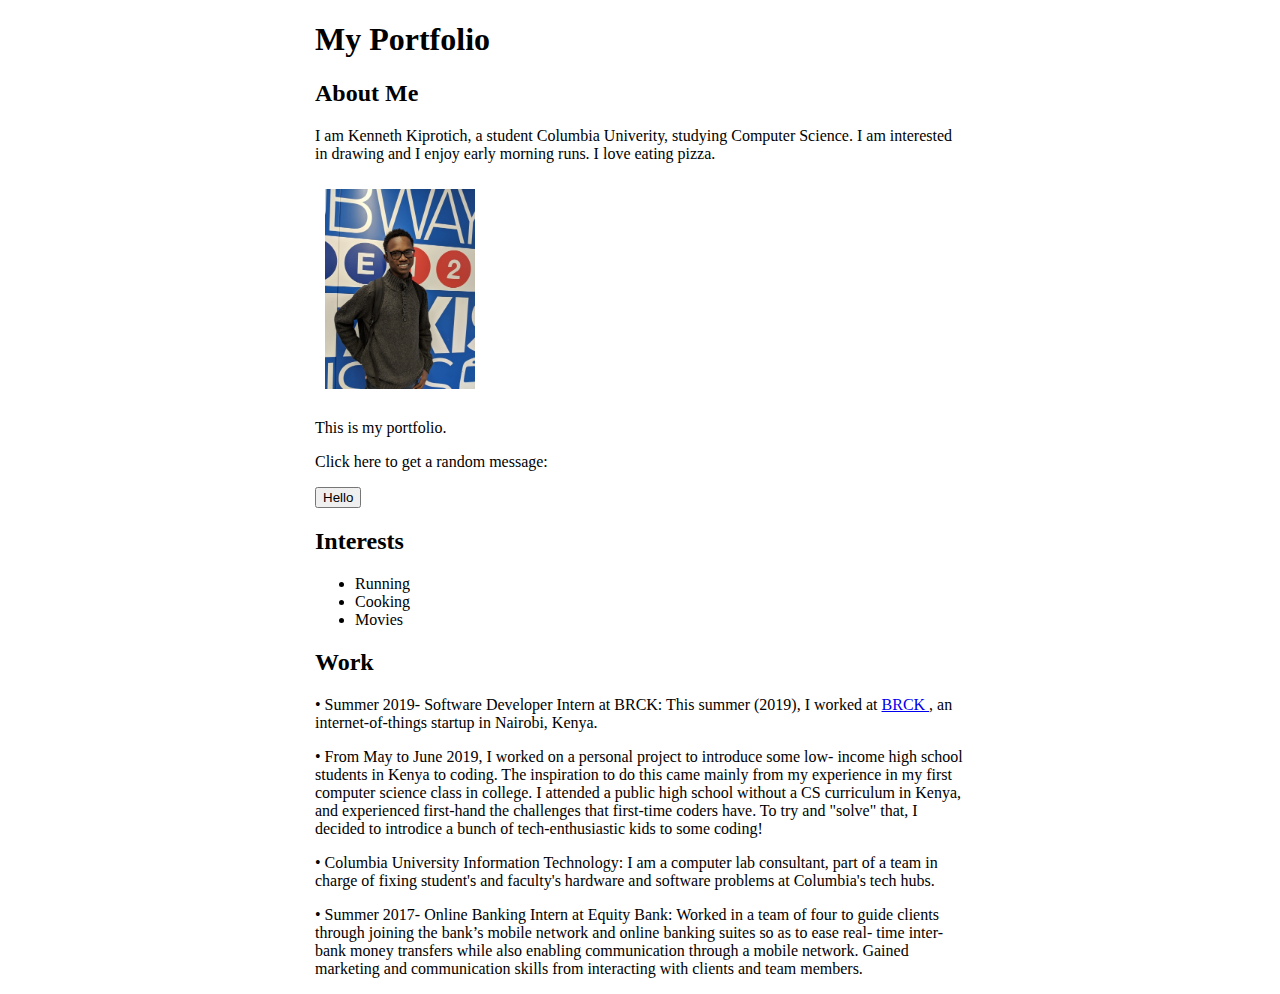
==== portfolio/src/main/webapp/index.html @ b91f3f1b "add more decriptive details to main page" ====
<!DOCTYPE html>
<html>
  <head>
    <meta charset="UTF-8">
    <meta name="description" content="Kenneth's Personal Website">
    <meta name="keywords" content="Kenneth, Kiprotich">
    <meta name="author" content="Kenneth Kiprotich">
    <meta name="viewport" content="width=device-width, initial-scale=1.0">
    <title>My Portfolio: Kenneth Kiprotich</title>
    <link rel="stylesheet" href="style.css">
    <link rel="stylesheet" href="https://fonts.googleapis.com/css?family=Source+Sans+Pro:300,400">
    <script src="script.js"></script>
  </head>
  <body>
    <div id="content">
      <h1>My Portfolio </h1>
      <h2>About Me</h2>
      <p> I am Kenneth Kiprotich, a student Columbia Univerity, studying Computer Science.
          I am interested in drawing and I enjoy early morning runs. I love eating pizza. </p>
      <div class="image-thumbs">
          <a href="images/KennethKiprotich.jpg"><img src="images/KennethKiprotich.jpg"/></a>
          <!-- <a href="images/stanley-1.jpg"><img src="images/stanley-1.jpg"/></a> -->
      </div>
      <p>This is my portfolio.</p>
      <p>Click here to get a random message:</p>
     
      <button onclick="addRandomGreeting()">Hello</button>
      <div id="greeting-container"></div>

      <div class="interests">
        <h2>Interests</h2>
             <ul>
              <li>Running</li>
              <li>Cooking</li>
              <li>Movies</li>
            </ul>
      </div>
      <div class="work">
        <h2> Work </h2>
        <p>•  Summer 2019- Software Developer Intern at BRCK: This summer (2019), I worked at 
            <a href="https://www.brck.com/iot/"> BRCK </a>, an internet-of-things startup in 
            Nairobi, Kenya.</p>
        <p>•  From May to June 2019, I worked on a personal project to introduce some low-
            income high school students in Kenya to coding. The inspiration to do this came 
            mainly from my experience in my first computer science class in college. I attended 
            a public high school without a CS curriculum in Kenya, and experienced first-hand the
          challenges that first-time coders have. To try and "solve" that, I decided to introdice 
          a bunch of tech-enthusiastic kids to some coding!</p>
        <p>•  Columbia University Information Technology: I am a computer lab consultant, part of 
            a team in charge of fixing student's and faculty's hardware and software problems at 
            Columbia's tech hubs.</p>
        <p>•  Summer 2017- Online Banking Intern at Equity Bank:  Worked in a team of four to 
            guide clients through joining the bank’s mobile network and online banking suites so 
            as to ease real- time inter-bank money transfers while also enabling communication 
            through a mobile network. Gained marketing and communication skills from interacting 
            with clients and team members.</p>
      </div>
    </div>
  </body>
</html>
---- portfolio/src/main/webapp/style.css ----
#content {
  margin-left: auto;
  margin-right: auto;
  width: 650px;
}

.image-thumbs img {
  margin: 10px;
  max-height: 200px;
  max-width: 200px;
}

#greeting-container {
  margin-top: 20px;
}
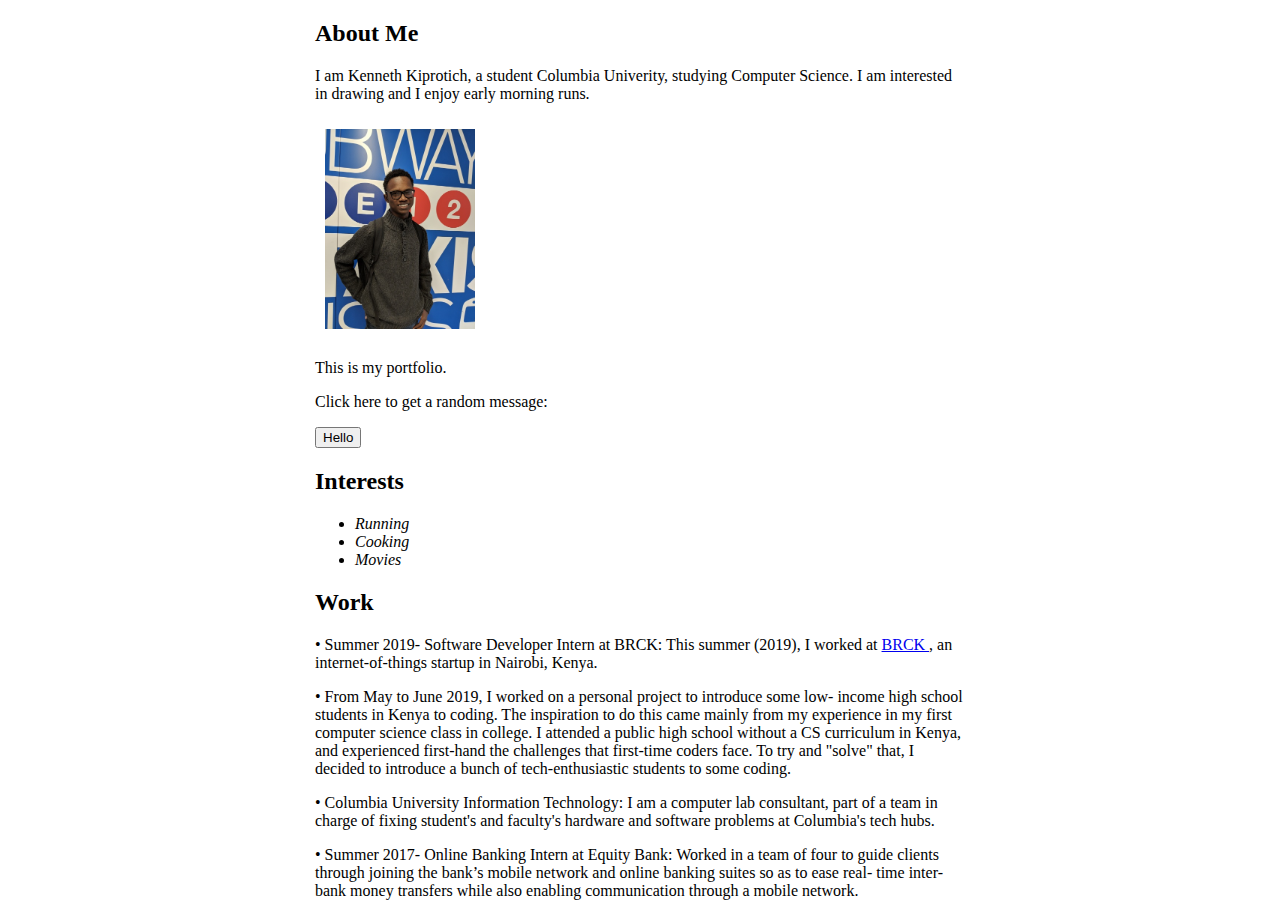
==== commit 62f3475f: "delete unnecesary <title> tag some typos" ====
--- a/portfolio/src/main/webapp/index.html
+++ b/portfolio/src/main/webapp/index.html
@@ -6,22 +6,19 @@
     <meta name="keywords" content="Kenneth, Kiprotich">
     <meta name="author" content="Kenneth Kiprotich">
     <meta name="viewport" content="width=device-width, initial-scale=1.0">
-    <title>My Portfolio: Kenneth Kiprotich</title>
     <link rel="stylesheet" href="style.css">
     <link rel="stylesheet" href="https://fonts.googleapis.com/css?family=Source+Sans+Pro:300,400">
     <script src="script.js"></script>
   </head>
   <body>
     <div id="content">
-      <h1>My Portfolio </h1>
       <h2>About Me</h2>
       <p> I am Kenneth Kiprotich, a student Columbia Univerity, studying Computer Science.
-          I am interested in drawing and I enjoy early morning runs. I love eating pizza. </p>
+          I am interested in drawing and I enjoy early morning runs. </p>
       <div class="image-thumbs">
           <a href="images/KennethKiprotich.jpg"><img src="images/KennethKiprotich.jpg"/></a>
-          <!-- <a href="images/stanley-1.jpg"><img src="images/stanley-1.jpg"/></a> -->
       </div>
-      <p>This is my portfolio.</p>
+      <p>This is my portfolio.</p> 
       <p>Click here to get a random message:</p>
      
       <button onclick="addRandomGreeting()">Hello</button>
@@ -30,11 +27,11 @@
       <div class="interests">
         <h2>Interests</h2>
              <ul>
-              <li>Running</li>
-              <li>Cooking</li>
-              <li>Movies</li>
+              <li><i>Running </i></li>
+              <li><i>Cooking</i></li>   
+              <li><i>Movies</i></li>
             </ul>
-      </div>
+      </div>  
       <div class="work">
         <h2> Work </h2>
         <p>•  Summer 2019- Software Developer Intern at BRCK: This summer (2019), I worked at 
@@ -44,16 +41,15 @@
             income high school students in Kenya to coding. The inspiration to do this came 
             mainly from my experience in my first computer science class in college. I attended 
             a public high school without a CS curriculum in Kenya, and experienced first-hand the
-          challenges that first-time coders have. To try and "solve" that, I decided to introdice 
-          a bunch of tech-enthusiastic kids to some coding!</p>
+          challenges that first-time coders face. To try and "solve" that, I decided to introduce 
+          a bunch of tech-enthusiastic students to some coding. </p>
         <p>•  Columbia University Information Technology: I am a computer lab consultant, part of 
             a team in charge of fixing student's and faculty's hardware and software problems at 
             Columbia's tech hubs.</p>
         <p>•  Summer 2017- Online Banking Intern at Equity Bank:  Worked in a team of four to 
             guide clients through joining the bank’s mobile network and online banking suites so 
             as to ease real- time inter-bank money transfers while also enabling communication 
-            through a mobile network. Gained marketing and communication skills from interacting 
-            with clients and team members.</p>
+            through a mobile network.</p>
       </div>
     </div>
   </body>
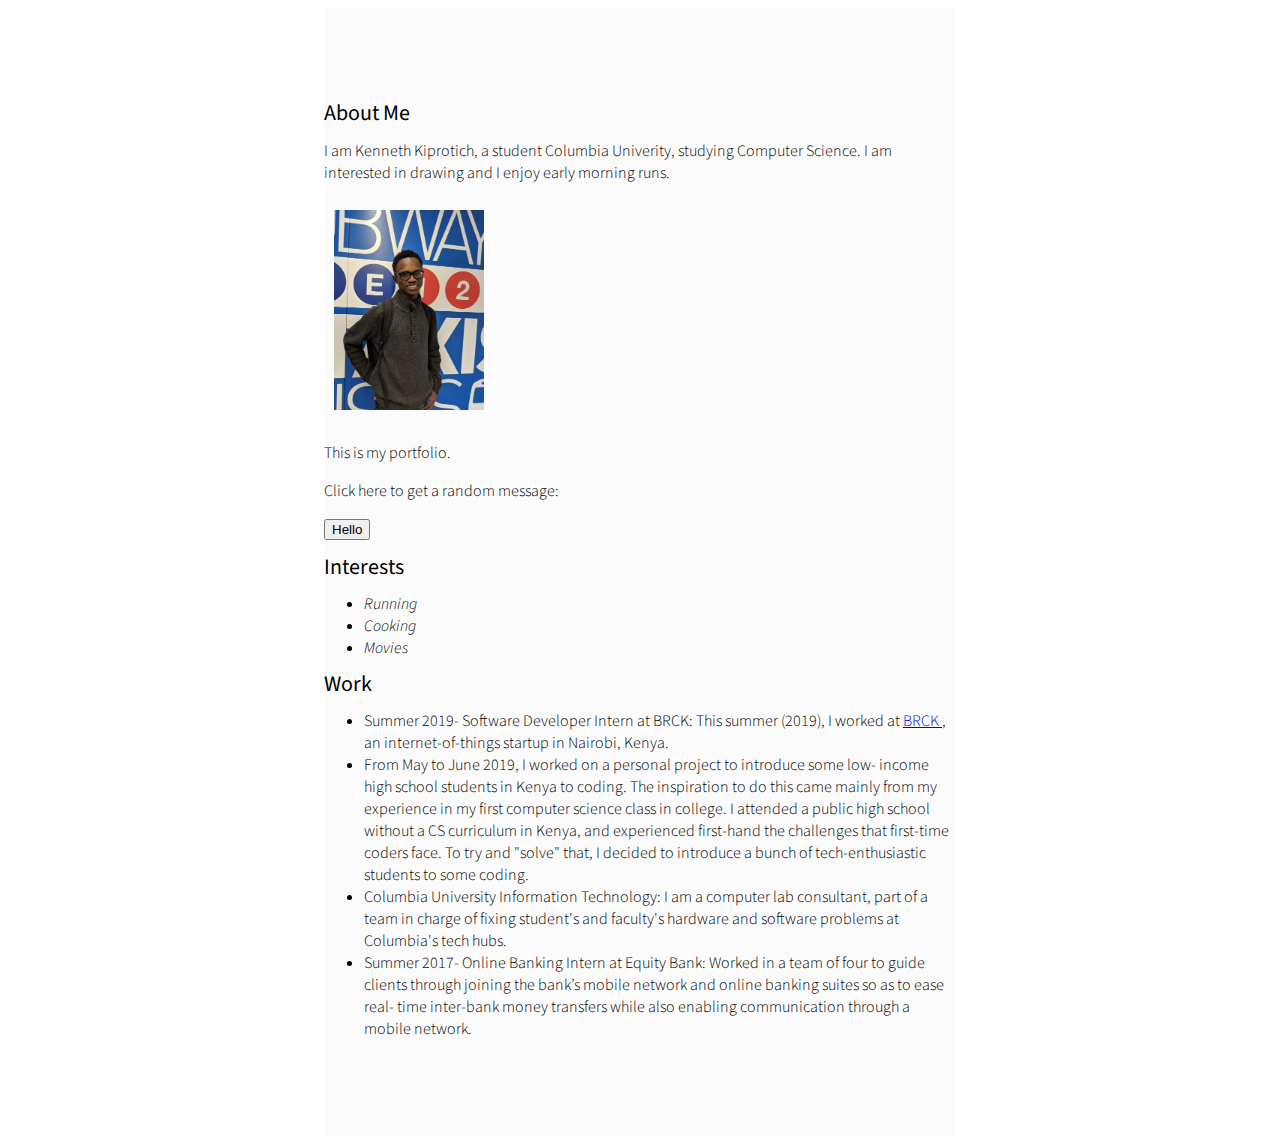
==== commit ef9eb5ad: "add <ul> tags under work section" ====
--- a/portfolio/src/main/webapp/index.html
+++ b/portfolio/src/main/webapp/index.html
@@ -34,22 +34,24 @@
       </div>  
       <div class="work">
         <h2> Work </h2>
-        <p>•  Summer 2019- Software Developer Intern at BRCK: This summer (2019), I worked at 
+        <ul> 
+            <li>Summer 2019- Software Developer Intern at BRCK: This summer (2019), I worked at 
             <a href="https://www.brck.com/iot/"> BRCK </a>, an internet-of-things startup in 
-            Nairobi, Kenya.</p>
-        <p>•  From May to June 2019, I worked on a personal project to introduce some low-
+            Nairobi, Kenya.</li>
+            <li> From May to June 2019, I worked on a personal project to introduce some low-
             income high school students in Kenya to coding. The inspiration to do this came 
             mainly from my experience in my first computer science class in college. I attended 
             a public high school without a CS curriculum in Kenya, and experienced first-hand the
-          challenges that first-time coders face. To try and "solve" that, I decided to introduce 
-          a bunch of tech-enthusiastic students to some coding. </p>
-        <p>•  Columbia University Information Technology: I am a computer lab consultant, part of 
+            challenges that first-time coders face. To try and "solve" that, I decided to introduce 
+            a bunch of tech-enthusiastic students to some coding. </li>
+            <li> Columbia University Information Technology: I am a computer lab consultant, part of 
             a team in charge of fixing student's and faculty's hardware and software problems at 
-            Columbia's tech hubs.</p>
-        <p>•  Summer 2017- Online Banking Intern at Equity Bank:  Worked in a team of four to 
+            Columbia's tech hubs.</li>
+            <li> Summer 2017- Online Banking Intern at Equity Bank:  Worked in a team of four to 
             guide clients through joining the bank’s mobile network and online banking suites so 
             as to ease real- time inter-bank money transfers while also enabling communication 
-            through a mobile network.</p>
+            through a mobile network.</li>   
+        </ul>
       </div>
     </div>
   </body>
--- a/portfolio/src/main/webapp/style.css
+++ b/portfolio/src/main/webapp/style.css
@@ -1,7 +1,19 @@
 #content {
+  background-color :#fbfbfb;
+  margin: auto;
+  width: 50%;
+  max-width: 800px;
+  min-width: 300px;
+  padding-top: 80px;
+  padding-bottom: 80px;
+  text-align: left;
+  font-family: "Source Sans Pro", sans-serif;
+  font-weight: 300;
+/*
   margin-left: auto;
   margin-right: auto;
   width: 650px;
+*/
 }
 
 .image-thumbs img {
@@ -13,3 +25,21 @@
 #greeting-container {
   margin-top: 20px;
 }
+
+h1 {
+  color: black;
+  font-size: 30px;
+  font-weight: 400;
+}
+
+h2 {
+  color: black;
+  font-size: 22px;
+  font-weight: 400;
+  line-height: 15px;
+}
+
+.headshot {
+  width: 25%;
+  min-width: 80px;
+}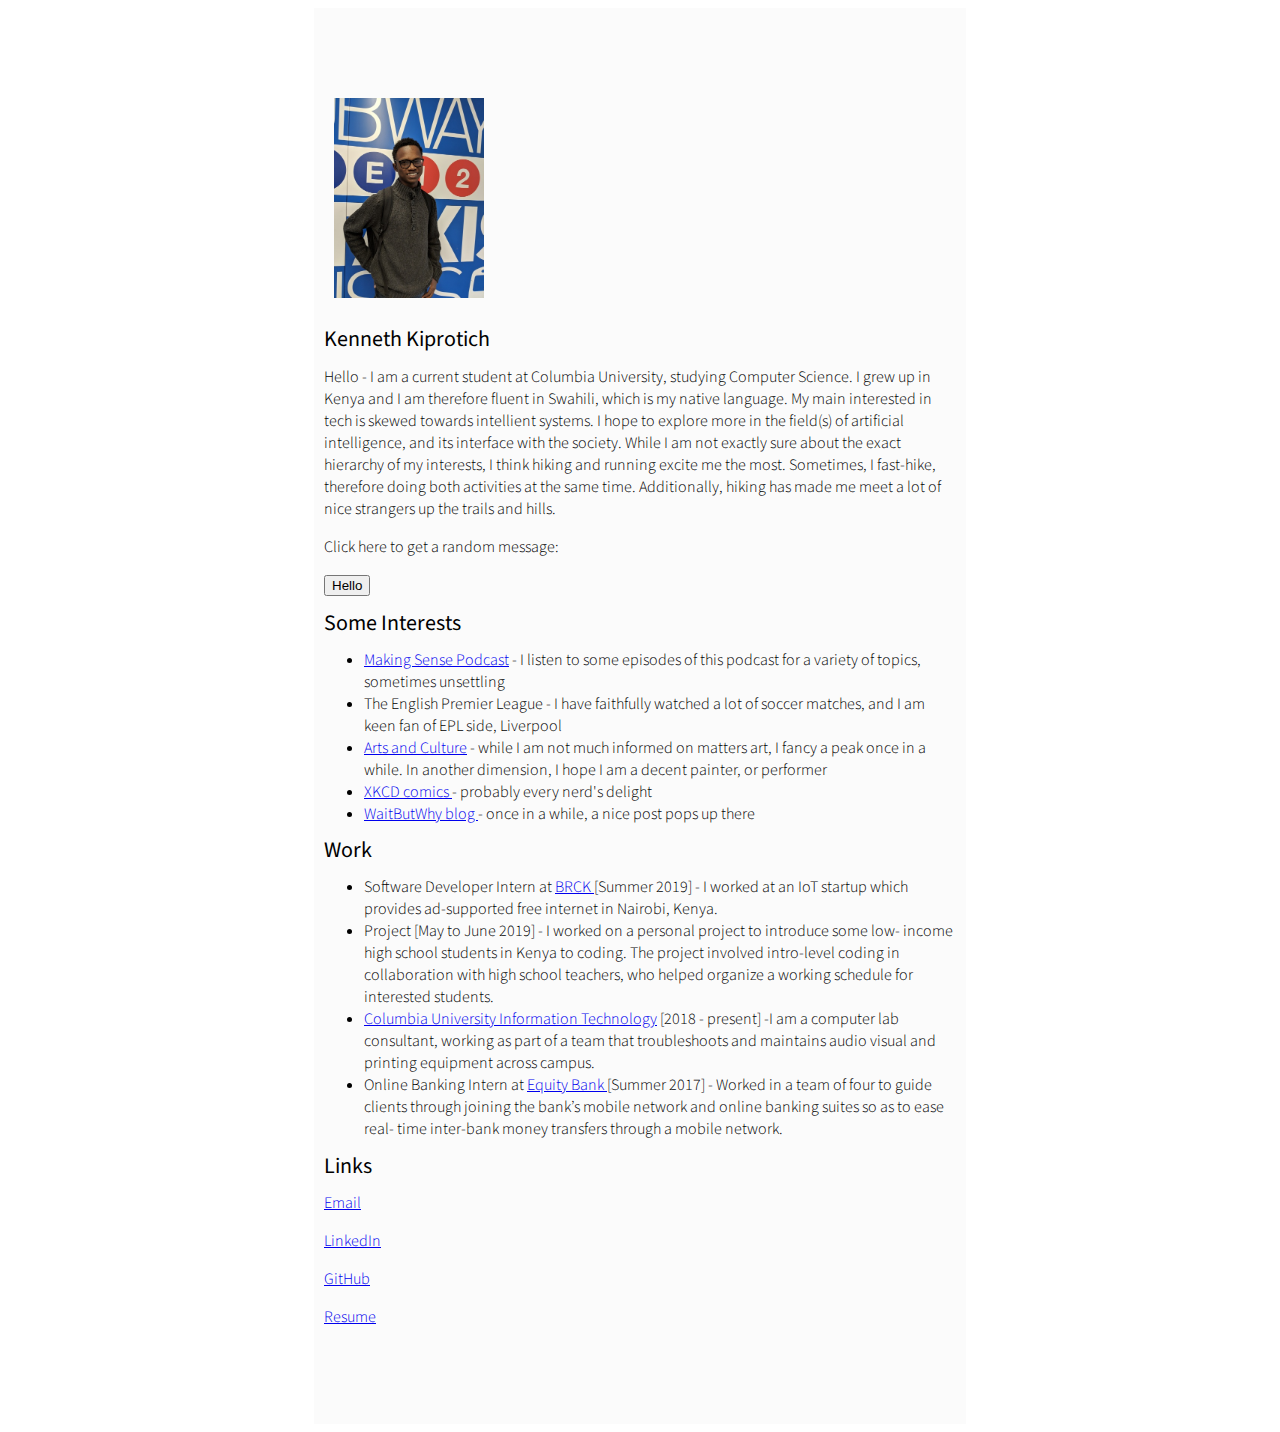
==== commit a2ccd080: "change page details and add some links" ====
--- a/portfolio/src/main/webapp/index.html
+++ b/portfolio/src/main/webapp/index.html
@@ -12,46 +12,65 @@
   </head>
   <body>
     <div id="content">
-      <h2>About Me</h2>
-      <p> I am Kenneth Kiprotich, a student Columbia Univerity, studying Computer Science.
-          I am interested in drawing and I enjoy early morning runs. </p>
-      <div class="image-thumbs">
+        <div class="image-thumbs">
           <a href="images/KennethKiprotich.jpg"><img src="images/KennethKiprotich.jpg"/></a>
       </div>
-      <p>This is my portfolio.</p> 
+      <h2>Kenneth Kiprotich</h2>
+      <p> Hello - I am a current student at Columbia University, studying 
+          Computer Science. I grew up in Kenya and I am therefore fluent in Swahili, which is 
+          my native language. My main interested in tech is skewed towards intellient systems. 
+          I hope to explore more in the field(s) of artificial intelligence, and its interface 
+          with the society. While I am not exactly sure about the exact hierarchy of my interests,
+          I think hiking and running excite me the most. Sometimes, I fast-hike, therefore doing 
+          both activities at the same time. Additionally, hiking has made me meet a lot of nice 
+          strangers up the trails and hills.  
+      </p>
       <p>Click here to get a random message:</p>
      
       <button onclick="addRandomGreeting()">Hello</button>
       <div id="greeting-container"></div>
 
-      <div class="interests">
-        <h2>Interests</h2>
+      <div class="block">
+        <h2>Some Interests</h2>
              <ul>
-              <li><i>Running </i></li>
-              <li><i>Cooking</i></li>   
-              <li><i>Movies</i></li>
+              <li><a href="https://samharris.org/podcast/">Making Sense Podcast</a> - I listen to
+              some episodes of this podcast for a variety of topics, sometimes unsettling </li>
+              <li>The English Premier League - I have faithfully watched a lot of soccer matches, 
+                  and I am keen fan of EPL side, Liverpool</li>   
+              <li><a href="https://artsandculture.google.com/">Arts and Culture</a> - while I am not 
+              much informed on matters art, I fancy a peak once in a while. In another dimension, I 
+              hope I am a decent painter, or performer</li>
+              <li><a href="https://xkcd.com/">XKCD comics </a> - probably every nerd's delight</li>
+              <li><a href="https://waitbutwhy.com/">WaitButWhy blog </a> - once in a while, a nice 
+              post pops up there</li>
             </ul>
       </div>  
-      <div class="work">
+      <div class="block">
         <h2> Work </h2>
         <ul> 
-            <li>Summer 2019- Software Developer Intern at BRCK: This summer (2019), I worked at 
-            <a href="https://www.brck.com/iot/"> BRCK </a>, an internet-of-things startup in 
+            <li>Software Developer Intern at <a href="https://www.brck.com/iot/"> BRCK </a> [Summer
+            2019] - I worked at an IoT startup which provides ad-supported free internet in 
             Nairobi, Kenya.</li>
-            <li> From May to June 2019, I worked on a personal project to introduce some low-
-            income high school students in Kenya to coding. The inspiration to do this came 
-            mainly from my experience in my first computer science class in college. I attended 
-            a public high school without a CS curriculum in Kenya, and experienced first-hand the
-            challenges that first-time coders face. To try and "solve" that, I decided to introduce 
-            a bunch of tech-enthusiastic students to some coding. </li>
-            <li> Columbia University Information Technology: I am a computer lab consultant, part of 
-            a team in charge of fixing student's and faculty's hardware and software problems at 
-            Columbia's tech hubs.</li>
-            <li> Summer 2017- Online Banking Intern at Equity Bank:  Worked in a team of four to 
-            guide clients through joining the bank’s mobile network and online banking suites so 
-            as to ease real- time inter-bank money transfers while also enabling communication 
-            through a mobile network.</li>   
+            <li> Project [May to June 2019] - I worked on a personal project to introduce some low-
+            income high school students in Kenya to coding. The project involved intro-level coding 
+            in collaboration with high school teachers, who helped organize a working schedule for 
+            interested students.  </li>
+            <li><a href="https://cuit.columbia.edu/"> Columbia University Information Technology</a>
+            [2018 - present] -I am a computer lab consultant, working as part of a team that 
+            troubleshoots and maintains audio visual and printing equipment across campus.</li>
+            <li> Online Banking Intern at <a href="https://equitygroupholdings.com/ke/"> Equity Bank 
+            </a> [Summer 2017] - Worked in a team of four to guide clients through joining the bank’s 
+            mobile network and online banking suites so as to ease real- time inter-bank money 
+            transfers through a mobile network.</li>   
         </ul>
+      </div>
+      <div class="block">
+        <h2>Links</h2>
+        <p><a href="mailto:kk3302@columbia.edu">Email</a></p>
+        <p><a href="http://www.linkedin.com/in/kennethkiprotich">LinkedIn</a></p>
+        <p><a href="https://github.com/kiprot">GitHub</a></p>
+        <p><a href="https://drive.google.com/file/d/16GjlXlnB
+        CvIgjPWX3ESlFQvevmULC3Z6/view?usp=sharing">Resume</a><p>
       </div>
     </div>
   </body>
--- a/portfolio/src/main/webapp/style.css
+++ b/portfolio/src/main/webapp/style.css
@@ -1,25 +1,21 @@
 #content {
   background-color :#fbfbfb;
+  font-family: "Source Sans Pro", sans-serif;
+  font-weight: 300;
   margin: auto;
-  width: 50%;
   max-width: 800px;
   min-width: 300px;
   padding-top: 80px;
   padding-bottom: 80px;
+  padding-left: 10px;
+  padding-right: 10px;
   text-align: left;
-  font-family: "Source Sans Pro", sans-serif;
-  font-weight: 300;
+  width: 50%;
 /*
   margin-left: auto;
   margin-right: auto;
   width: 650px;
 */
-}
-
-.image-thumbs img {
-  margin: 10px;
-  max-height: 200px;
-  max-width: 200px;
 }
 
 #greeting-container {
@@ -40,6 +36,12 @@
 }
 
 .headshot {
+  min-width: 80px;
   width: 25%;
-  min-width: 80px;
+}
+
+.image-thumbs img {
+  margin: 10px;
+  max-height: 200px;
+  max-width: 200px;
 }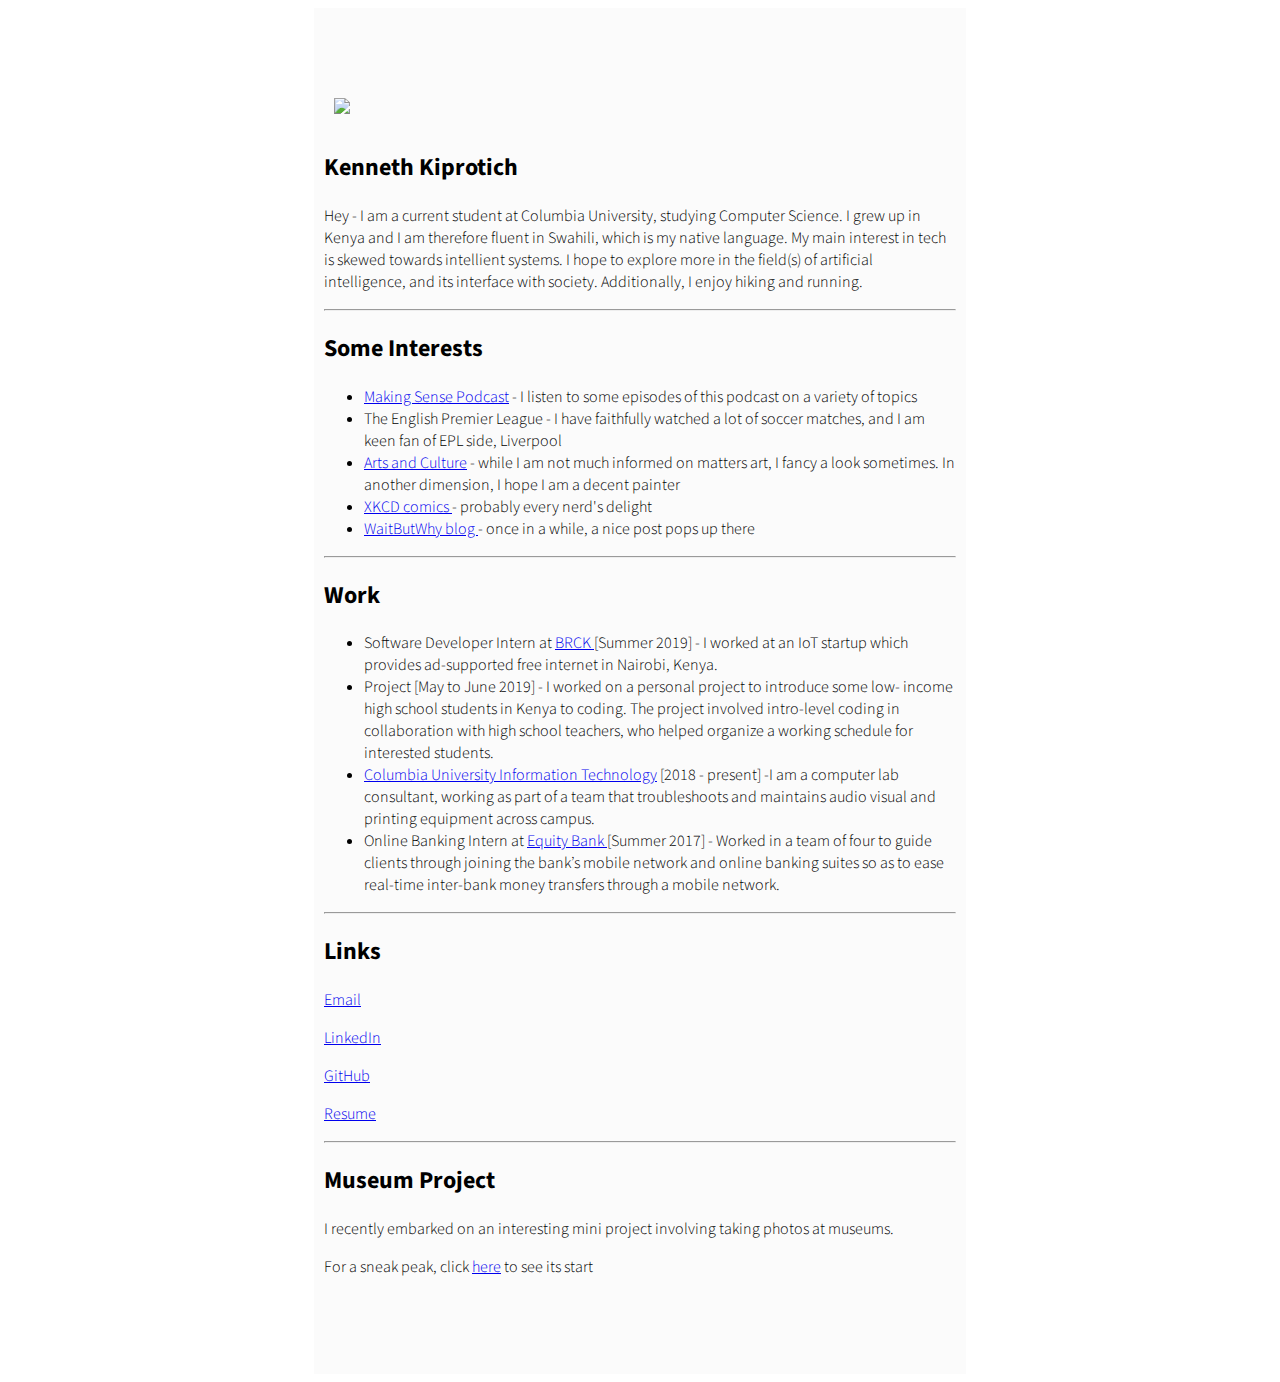
==== commit 3f0c0faf: "correct typos and delete extra info on the page" ====
--- a/portfolio/src/main/webapp/index.html
+++ b/portfolio/src/main/webapp/index.html
@@ -12,40 +12,33 @@
   </head>
   <body>
     <div id="content">
-        <div class="image-thumbs">
-          <a href="images/KennethKiprotich.jpg"><img src="images/KennethKiprotich.jpg"/></a>
+      <div class="image-thumbs">
+          <a href="images/ken-photo-min.jpg"><img src="images/ken-photo-min.jpg"/></a>
       </div>
       <h2>Kenneth Kiprotich</h2>
-      <p> Hello - I am a current student at Columbia University, studying 
+      <p> Hey - I am a current student at Columbia University, studying 
           Computer Science. I grew up in Kenya and I am therefore fluent in Swahili, which is 
-          my native language. My main interested in tech is skewed towards intellient systems. 
+          my native language. My main interest in tech is skewed towards intellient systems. 
           I hope to explore more in the field(s) of artificial intelligence, and its interface 
-          with the society. While I am not exactly sure about the exact hierarchy of my interests,
-          I think hiking and running excite me the most. Sometimes, I fast-hike, therefore doing 
-          both activities at the same time. Additionally, hiking has made me meet a lot of nice 
-          strangers up the trails and hills.  
+          with society. Additionally, I enjoy hiking and running.
       </p>
-      <p>Click here to get a random message:</p>
-     
-      <button onclick="addRandomGreeting()">Hello</button>
-      <div id="greeting-container"></div>
-
+      <hr>
       <div class="block">
         <h2>Some Interests</h2>
              <ul>
               <li><a href="https://samharris.org/podcast/">Making Sense Podcast</a> - I listen to
-              some episodes of this podcast for a variety of topics, sometimes unsettling </li>
+              some episodes of this podcast on a variety of topics </li>
               <li>The English Premier League - I have faithfully watched a lot of soccer matches, 
                   and I am keen fan of EPL side, Liverpool</li>   
               <li><a href="https://artsandculture.google.com/">Arts and Culture</a> - while I am not 
-              much informed on matters art, I fancy a peak once in a while. In another dimension, I 
-              hope I am a decent painter, or performer</li>
+              much informed on matters art, I fancy a look sometimes. In another dimension, I 
+              hope I am a decent painter</li>
               <li><a href="https://xkcd.com/">XKCD comics </a> - probably every nerd's delight</li>
               <li><a href="https://waitbutwhy.com/">WaitButWhy blog </a> - once in a while, a nice 
               post pops up there</li>
             </ul>
-      </div>  
-      <div class="block">
+            <hr>
+     
         <h2> Work </h2>
         <ul> 
             <li>Software Developer Intern at <a href="https://www.brck.com/iot/"> BRCK </a> [Summer
@@ -60,19 +53,22 @@
             troubleshoots and maintains audio visual and printing equipment across campus.</li>
             <li> Online Banking Intern at <a href="https://equitygroupholdings.com/ke/"> Equity Bank 
             </a> [Summer 2017] - Worked in a team of four to guide clients through joining the bank’s 
-            mobile network and online banking suites so as to ease real- time inter-bank money 
+            mobile network and online banking suites so as to ease real-time inter-bank money 
             transfers through a mobile network.</li>   
         </ul>
-      </div>
-      <div class="block">
+        <hr>
+      
         <h2>Links</h2>
         <p><a href="mailto:kk3302@columbia.edu">Email</a></p>
         <p><a href="http://www.linkedin.com/in/kennethkiprotich">LinkedIn</a></p>
         <p><a href="https://github.com/kiprot">GitHub</a></p>
-        <p><a href="https://drive.google.com/file/d/16GjlXlnB
-        CvIgjPWX3ESlFQvevmULC3Z6/view?usp=sharing">Resume</a><p>
+        <p><a href="https://drive.google.com/file/d/16GjlXlnBCvIgjPWX3ESlFQvevmULC3Z6/view?usp=sharing">Resume</a><p>
       </div>
+      <hr>
+
+      <h2>Museum Project</h2>
+      <p>I recently embarked on an interesting mini project involving taking photos at museums. </p>
+      <p>For a sneak peak, click <a href="dinosaur.html">here</a> to see its start</p>
     </div>
   </body>
 </html>
-
--- a/portfolio/src/main/webapp/style.css
+++ b/portfolio/src/main/webapp/style.css
@@ -1,3 +1,8 @@
+#blocks, #details{ 
+    padding-bottom: 10px;
+    padding-top: 1px;
+}
+
 #content {
   background-color :#fbfbfb;
   font-family: "Source Sans Pro", sans-serif;
@@ -11,28 +16,6 @@
   padding-right: 10px;
   text-align: left;
   width: 50%;
-/*
-  margin-left: auto;
-  margin-right: auto;
-  width: 650px;
-*/
-}
-
-#greeting-container {
-  margin-top: 20px;
-}
-
-h1 {
-  color: black;
-  font-size: 30px;
-  font-weight: 400;
-}
-
-h2 {
-  color: black;
-  font-size: 22px;
-  font-weight: 400;
-  line-height: 15px;
 }
 
 .headshot {
@@ -42,6 +25,13 @@
 
 .image-thumbs img {
   margin: 10px;
-  max-height: 200px;
-  max-width: 200px;
+  max-height: 250px;
+  max-width: 250px;
+}
+
+#dinosaur-image-container img {
+  margin-top: 10px;
+  margin: 10px;
+  max-height: 500px;
+  max-width: 500px;
 }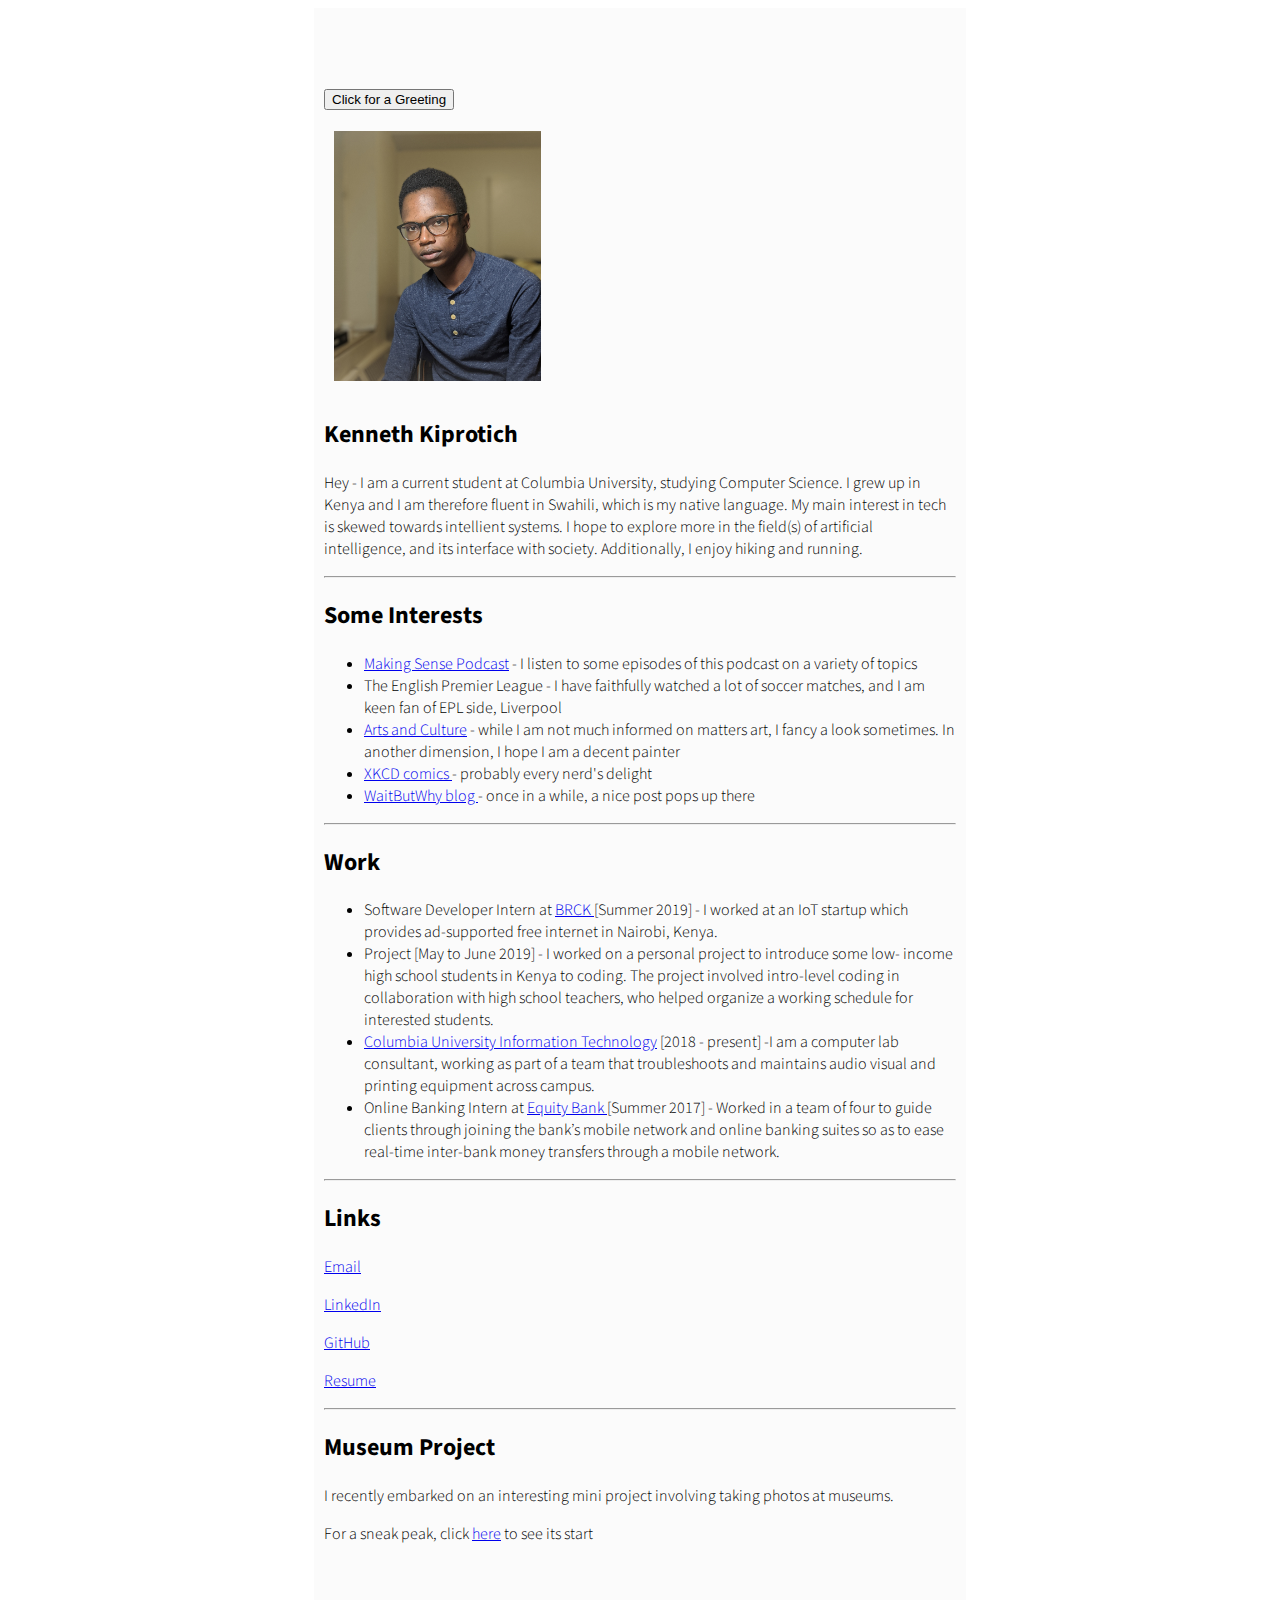
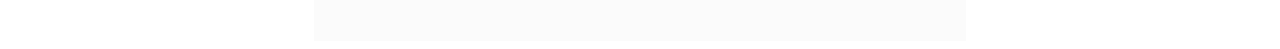
==== commit 86c9e53d: "add a greeting feature to page" ====
--- a/portfolio/src/main/webapp/index.html
+++ b/portfolio/src/main/webapp/index.html
@@ -12,6 +12,8 @@
   </head>
   <body>
     <div id="content">
+      <button onclick="getHelloMessage()">Click for a Greeting</button>
+      <div id="message-container"></div>
       <div class="image-thumbs">
           <a href="images/ken-photo-min.jpg"><img src="images/ken-photo-min.jpg"/></a>
       </div>
--- a/portfolio/src/main/webapp/style.css
+++ b/portfolio/src/main/webapp/style.css
@@ -1,4 +1,4 @@
-#blocks, #details{ 
+#blocks, #details, #message-container { 
     padding-bottom: 10px;
     padding-top: 1px;
 }
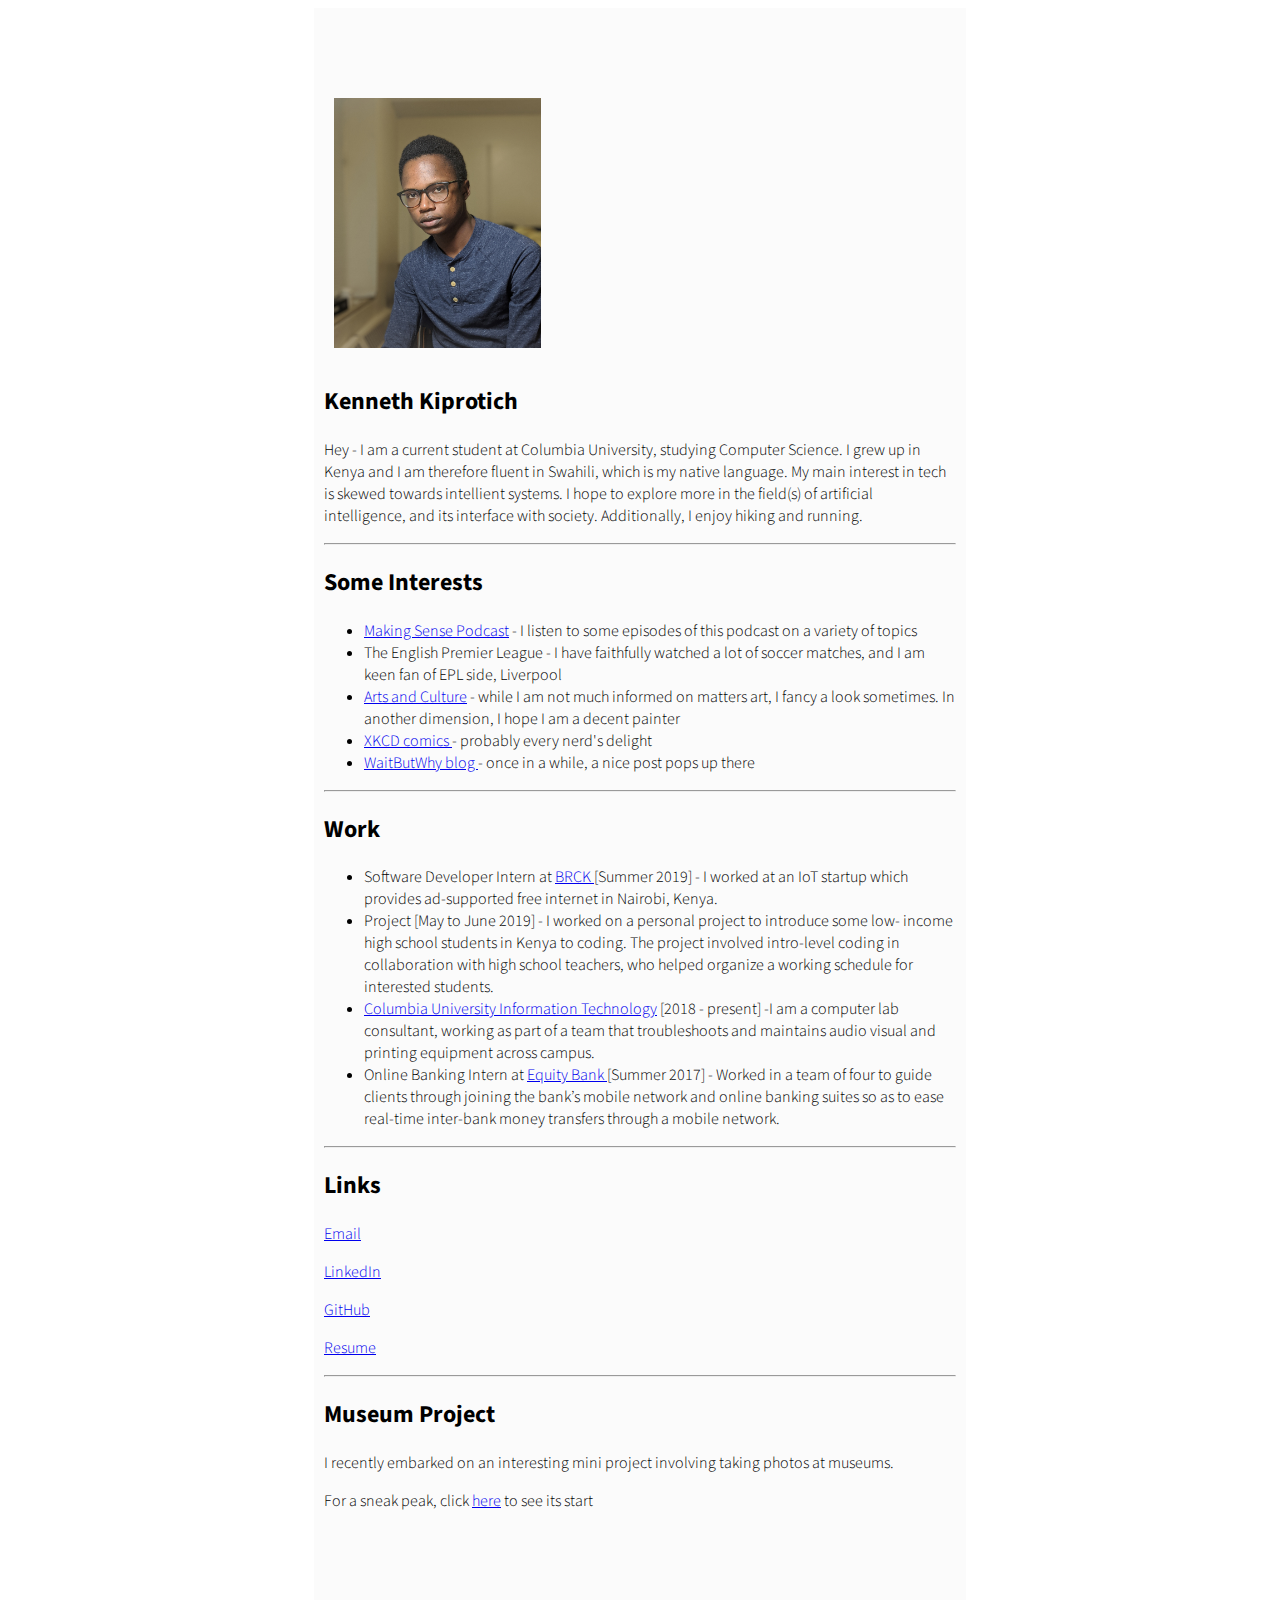
==== commit fc73a261: "add components to display hard-coded comments" ====
--- a/portfolio/src/main/webapp/index.html
+++ b/portfolio/src/main/webapp/index.html
@@ -12,8 +12,6 @@
   </head>
   <body>
     <div id="content">
-      <button onclick="getHelloMessage()">Click for a Greeting</button>
-      <div id="message-container"></div>
       <div class="image-thumbs">
           <a href="images/ken-photo-min.jpg"><img src="images/ken-photo-min.jpg"/></a>
       </div>
--- a/portfolio/src/main/webapp/style.css
+++ b/portfolio/src/main/webapp/style.css
@@ -1,4 +1,4 @@
-#blocks, #details, #message-container { 
+#blocks, #comments, #details { 
     padding-bottom: 10px;
     padding-top: 1px;
 }
